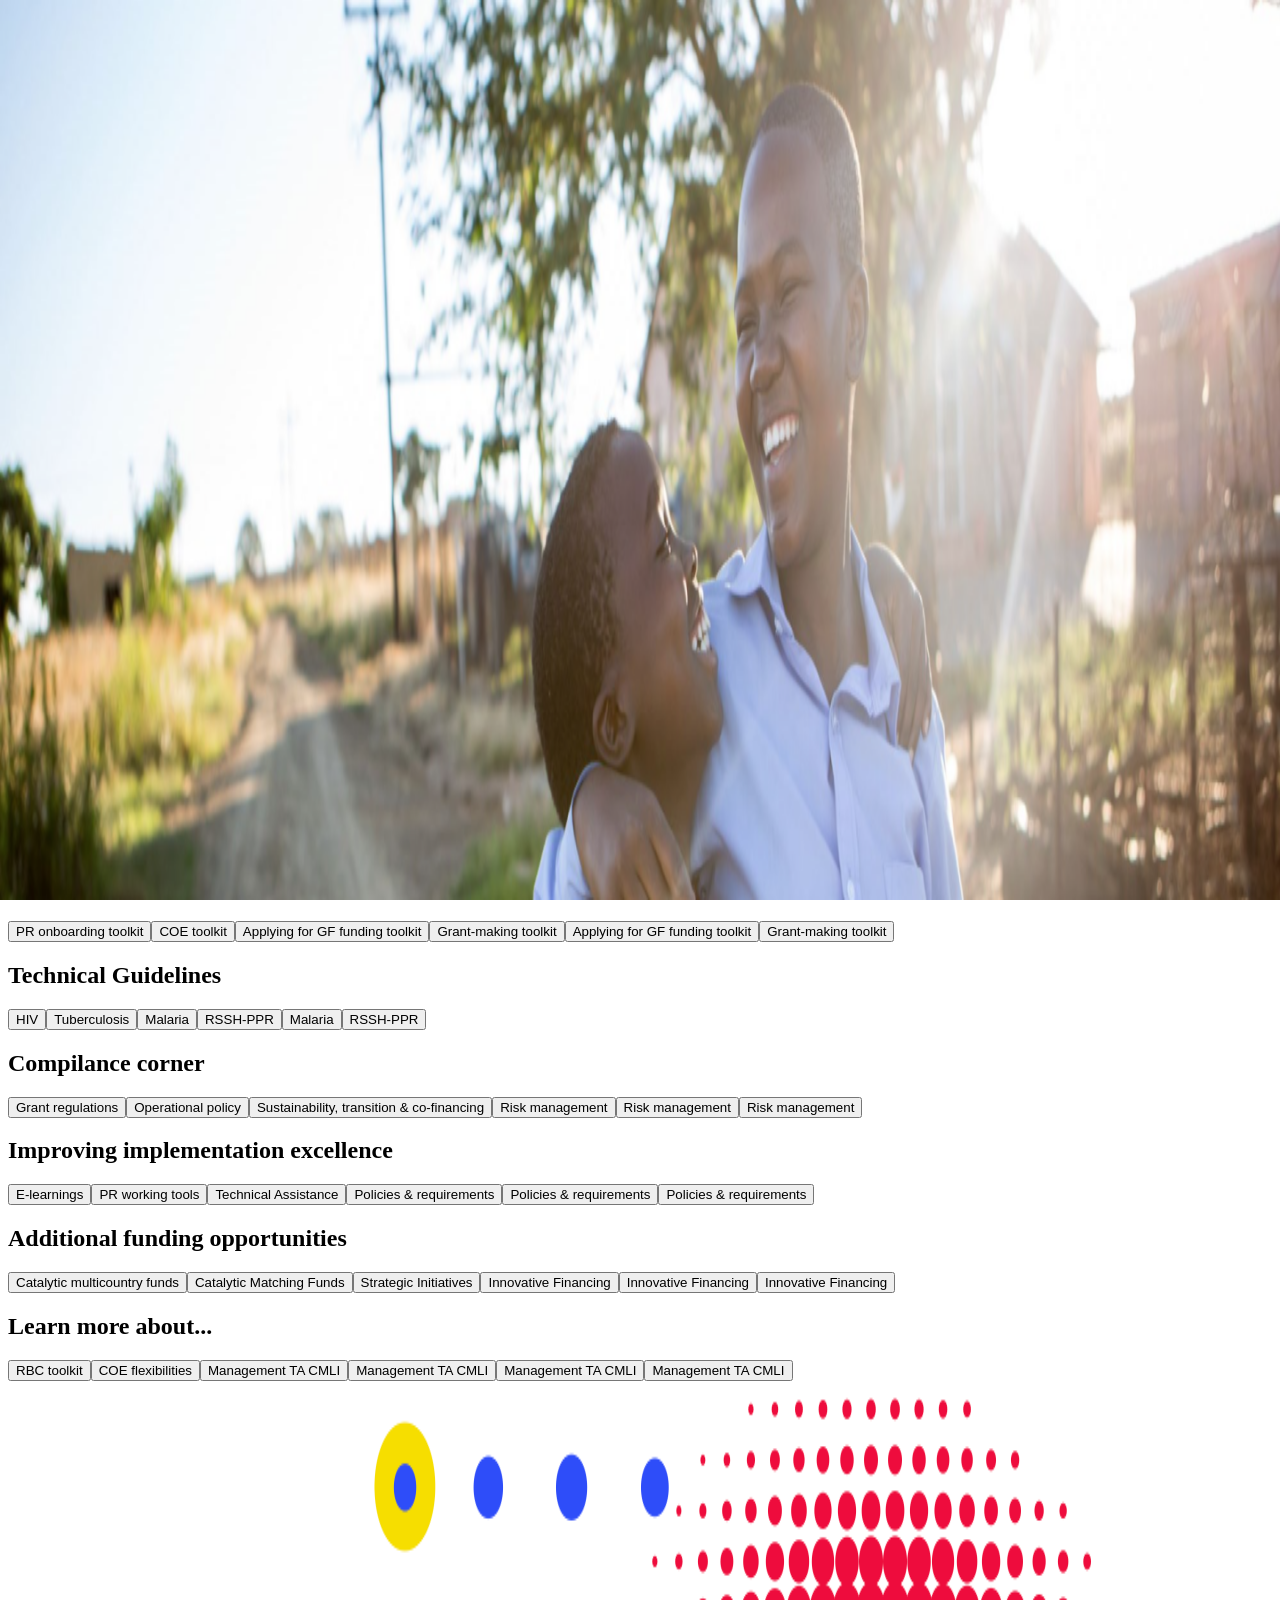
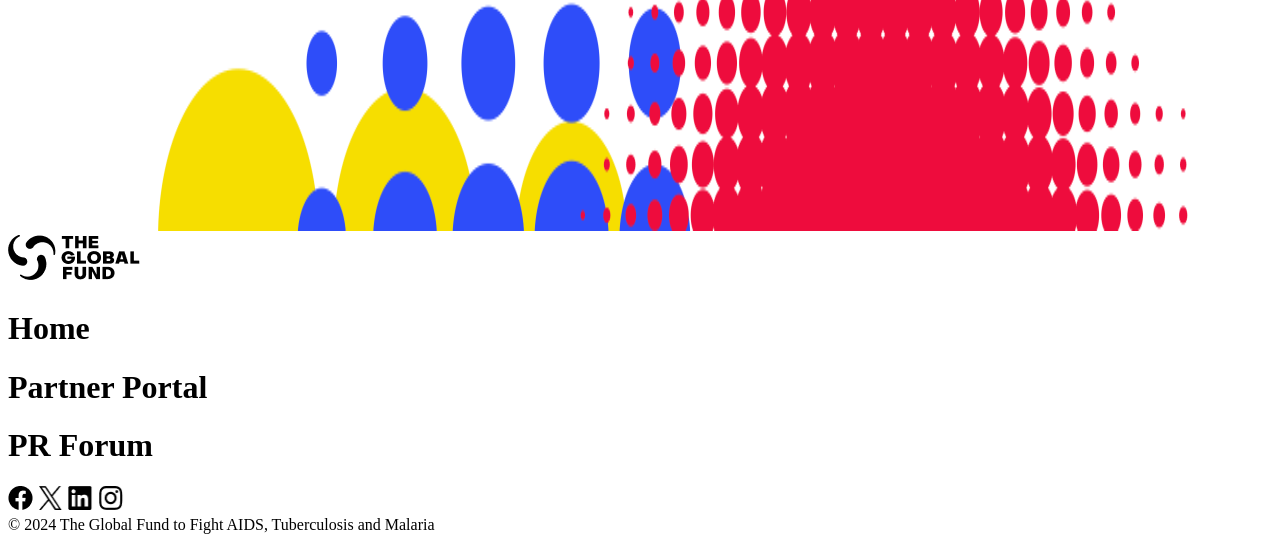
==== globalfund/index.html @ 9a34c31b "update" ====
<!DOCTYPE html>
<html lang="en">

<head>
  <meta charSet="utf-8" />
  <meta name="viewport" content="width=device-width, initial-scale=1" />
  <link rel="icon" sizes="192x192" href="./assets/images/favicon.png" type="image/png">
  <style>
    @font-face {
      font-family: 'Simplon Mono';
      src: url('./assets/fonts/simplonMono/SimplonMono-Medium.woff2') format('woff2');
      font-style: 500;
    }

    @font-face {
      font-family: 'Basier Circle';
      src: url('./assets/fonts/basierCircle/BasierCircle-Regular.woff2') format('woff2');
      font-style: 400;
    }

    :root {
      --font-simplon-mono: 'Simplon Mono', monospace;
      --font-basier-circle: 'Basier Circle', sans-serif;
    }
  </style>

  <script src="https://cdn.tailwindcss.com"></script>
  <script>
    // Reusable Colors
    const colors = {
      brand: "#3040ff",
      "brand200": "#babfff",
    };

    tailwind.config = {
      theme: {
        extend: {
          colors: {
            primary: {
              DEFAULT: "#2E4DF9",
              foreground: "#ffffff",
            },
          },
          fontFamily: {
            primary: ['var(--font-simplon-mono)'],
            secondary: ['var(--font-basier-circle)'],
          },
          backgroundImage: {
            "gradient-radial": "radial-gradient(var(--tw-gradient-stops))",
            "gradient-conic":
              "conic-gradient(from 180deg at 50% 50%, var(--tw-gradient-stops))",
          },
        },
      }
    }
  </script>
</head>

<body>





  <div data-overlay-container="true">
    <header class="h-[133px] border-b border-black px-[130px]">
      <div class="pt-[20px] flex justify-between"><img alt="logo" loading="lazy" width="150" height="45"
          decoding="async" data-nimg="1" style="color:transparent"
          src="./assets/images/logo.png ">
        <div class="h-[26px] text-[16px]">EN | FR | ES</div>
      </div>
      <div class="mt-[17px] mb-[5px] flex justify-between">
        <div class="w-[437px] h-[46px] flex justify-between items-center"><a href="/">
            <h1 class="text-[14.4px]">Home</h1>
          </a>
          <h1 class="text-[14.4px]">Partner Portal</h1>
          <h1 class="text-[14.4px]">PR Forum</h1>
          <h1 class="text-[14.4px]">Social Media</h1>
        </div>
        <div
          class="group flex flex-col group relative justify-end data-[has-label=true]:mt-[calc(theme(fontSize.small)_+_10px)] w-[180px]"
          data-slot="base" data-filled="true" data-filled-within="true">
          <div data-slot="main-wrapper" class="h-full flex flex-col">
            <div data-slot="input-wrapper"
              class="relative w-full inline-flex tap-highlight-transparent flex-row items-center shadow-sm px-3 gap-3 min-h-10 transition-background motion-reduce:transition-none !duration-150 text-primary placeholder:text-primary outline-none group-data-[focus-visible=true]:z-10 group-data-[focus-visible=true]:ring-2 group-data-[focus-visible=true]:ring-focus group-data-[focus-visible=true]:ring-offset-2 group-data-[focus-visible=true]:ring-offset-background h-[46px] bg-[#2E4DF9] rounded-[3px] pl-[10px] pr-[0px] data-[hover=true]:bg-[#2E4DF9] group-data-[focus=true]:bg-[#2E4DF9]"
              style="cursor:text">
              <div data-slot="inner-wrapper" class="inline-flex w-full items-center h-full box-border"><input
                  data-slot="input" data-has-end-content="true"
                  class="w-full font-normal bg-transparent !outline-none focus-visible:outline-none data-[has-start-content=true]:ps-1.5 data-[has-end-content=true]:pe-1.5 h-full text-[14.29px] text-white placeholder:text-white"
                  aria-label="search" type="text" placeholder="search" id="react-aria-:R2hcq:" value="" title=""><img
                  alt="search" loading="lazy" width="33" height="33" decoding="async" data-nimg="1"
                  style="color:transparent" src="./assets/images/search.svg"></div>
            </div>
          </div>
        </div>
      </div>
    </header>
    <main>
      <div class="relative w-full h-[360px] "><img alt="image1" loading="lazy" decoding="async" data-nimg="fill"
          class="-z-10" style="position:absolute;height:100%;width:100%;left:0;top:0;right:0;bottom:0;color:transparent"
          sizes="100vw"
          src="./assets/images/image%201.png">
        <div
          class="w-full h-[360px] top-0 bg-gradient-to-r from-[#000000e6] to-[#00000000] px-[130px] pt-[70px] pb-[50px] text-white">
          <h1 class="text-[28px]  font-extrabold">Welcome to the Implementers Hub</h1>
          <p class="w-[60%] min-w-[780px] mt-[15px] text-[16px]">Welcome to the Global Fund Implementers Hub, a
            dedicated online platform designed to support Principal Recipients and Sub Recipients in managing and
            implementing their grants effectively. This hub provides easy access to a wealth of resources, guidelines,
            and tools tailored to your needs.</p>
          <p class="w-[60%] min-w-[780px] mt-[44px] text-[16px]">Our AI chatbot is here to assist you by answering both
            common and specific questions related to grant management and implementation. Explore the platform to
            streamline your processes and enhance your project's success.</p>
        </div>
      </div>
      <div class="px-[130px] mt-[50px] flex gap-[50px]">
        <div class="w-[20%] min-w-[214px] flex flex-col gap-[20px]"><button
            class="z-0 group relative inline-flex items-center justify-center box-border appearance-none select-none whitespace-nowrap font-normal subpixel-antialiased overflow-hidden tap-highlight-transparent outline-none data-[focus-visible=true]:z-10 data-[focus-visible=true]:outline-2 data-[focus-visible=true]:outline-focus data-[focus-visible=true]:outline-offset-2 px-4 min-w-20 gap-2 [&amp;>svg]:max-w-[theme(spacing.8)] data-[pressed=true]:scale-[0.97] transition-transform-colors-opacity motion-reduce:transition-none data-[hover=true]:opacity-hover w-full h-[46px] bg-[#F7F7F7] rounded-[3px] text-black text-[14.5px]"
            type="button">Latest Updates</button><button
            class="z-0 group relative inline-flex items-center justify-center box-border appearance-none select-none whitespace-nowrap font-normal subpixel-antialiased overflow-hidden tap-highlight-transparent outline-none data-[focus-visible=true]:z-10 data-[focus-visible=true]:outline-2 data-[focus-visible=true]:outline-focus data-[focus-visible=true]:outline-offset-2 px-4 min-w-20 gap-2 [&amp;>svg]:max-w-[theme(spacing.8)] data-[pressed=true]:scale-[0.97] transition-transform-colors-opacity motion-reduce:transition-none data-[hover=true]:opacity-hover w-full h-[46px] bg-[#F7F7F7] rounded-[3px] text-black text-[14.5px]"
            type="button">Upcoming Events</button><button
            class="z-0 group relative inline-flex items-center justify-center box-border appearance-none select-none whitespace-nowrap font-normal subpixel-antialiased overflow-hidden tap-highlight-transparent outline-none data-[focus-visible=true]:z-10 data-[focus-visible=true]:outline-2 data-[focus-visible=true]:outline-focus data-[focus-visible=true]:outline-offset-2 px-4 min-w-20 gap-2 [&amp;>svg]:max-w-[theme(spacing.8)] data-[pressed=true]:scale-[0.97] transition-transform-colors-opacity motion-reduce:transition-none data-[hover=true]:opacity-hover w-full h-[46px] bg-[#F7F7F7] rounded-[3px] text-black text-[14.5px]"
            type="button">Featuring GF Implementers</button><button
            class="z-0 group relative inline-flex items-center justify-center box-border appearance-none select-none whitespace-nowrap font-normal subpixel-antialiased overflow-hidden tap-highlight-transparent outline-none data-[focus-visible=true]:z-10 data-[focus-visible=true]:outline-2 data-[focus-visible=true]:outline-focus data-[focus-visible=true]:outline-offset-2 px-4 min-w-20 gap-2 [&amp;>svg]:max-w-[theme(spacing.8)] data-[pressed=true]:scale-[0.97] transition-transform-colors-opacity motion-reduce:transition-none data-[hover=true]:opacity-hover w-full h-[46px] bg-[#F7F7F7] rounded-[3px] text-black text-[14.5px]"
            type="button">Templates &amp; Tools</button><button
            class="z-0 group relative inline-flex items-center justify-center box-border appearance-none select-none whitespace-nowrap font-normal subpixel-antialiased overflow-hidden tap-highlight-transparent outline-none data-[focus-visible=true]:z-10 data-[focus-visible=true]:outline-2 data-[focus-visible=true]:outline-focus data-[focus-visible=true]:outline-offset-2 px-4 min-w-20 gap-2 [&amp;>svg]:max-w-[theme(spacing.8)] data-[pressed=true]:scale-[0.97] transition-transform-colors-opacity motion-reduce:transition-none data-[hover=true]:opacity-hover w-full h-[46px] bg-[#F7F7F7] rounded-[3px] text-black text-[14.5px]"
            type="button">LFA resources</button><button
            class="z-0 group relative inline-flex items-center justify-center box-border appearance-none select-none whitespace-nowrap font-normal subpixel-antialiased overflow-hidden tap-highlight-transparent outline-none data-[focus-visible=true]:z-10 data-[focus-visible=true]:outline-2 data-[focus-visible=true]:outline-focus data-[focus-visible=true]:outline-offset-2 px-4 min-w-20 gap-2 [&amp;>svg]:max-w-[theme(spacing.8)] data-[pressed=true]:scale-[0.97] transition-transform-colors-opacity motion-reduce:transition-none data-[hover=true]:opacity-hover w-full h-[46px] bg-[#F7F7F7] rounded-[3px] text-black text-[14.5px]"
            type="button">CCM Resources</button></div>
        <div class="w-[80%] h-[500px] bg-[#F7F7F7]">
          <div class="h-[437px] p-[20px] overflow-y-auto custom-scrollbar">
            <div class="w-full flex justify-end gap-[10px] items-center  mb-[20px] ">
              <div
                class="bg-white border-[#2E4DF9] border w-[75%] text-black p-[10px] rounded-[10px] text-[13px] flex flex-col gap-[6px]">
                <p>Here are some pro tips to maximize the effectiveness of using an AI language model (LLM) chatbot for
                  obtaining the best answers:</p>
                <p><span class="text-[#2E4DF9] font-extrabold">Provide Context</span>: Give background information that
                  could influence the answer.</p>
                <p><span class="text-[#2E4DF9] font-extrabold">Be Specific</span>: Clearly define your question or
                  problem. Specific details can help the AI provide more accurate and relevant responses.</p>
                <p><span class="text-[#2E4DF9] font-extrabold">Break Down Complex Questions</span>: If you have a
                  multi-part question, consider breaking it down into simpler, more direct questions. Use follow-up
                  questions if the first response does not completely address your needs.</p>
              </div><img alt="logo_icon" loading="lazy" width="33" height="36" decoding="async" data-nimg="1"
                style="color:transparent"
                src="./assets/images/logo_icon.png">
            </div>
          </div>
          <div
            class="group flex flex-col group relative justify-end data-[has-label=true]:mt-[calc(theme(fontSize.small)_+_10px)] w-full"
            data-slot="base" data-filled="true" data-filled-within="true">
            <div data-slot="main-wrapper" class="h-full flex flex-col">
              <div data-slot="input-wrapper"
                class="relative w-full inline-flex tap-highlight-transparent flex-row items-center shadow-sm px-3 gap-3 data-[hover=true]:bg-default-200 group-data-[focus=true]:bg-default-100 min-h-10 transition-background motion-reduce:transition-none !duration-150 outline-none group-data-[focus-visible=true]:z-10 group-data-[focus-visible=true]:ring-2 group-data-[focus-visible=true]:ring-focus group-data-[focus-visible=true]:ring-offset-2 group-data-[focus-visible=true]:ring-offset-background h-[63px] bg-[#F7F7F7] border-t border-black rounded-none pl-[20px] pr-[10px]"
                style="cursor:text">
                <div data-slot="inner-wrapper" class="inline-flex w-full items-center h-full box-border"><input
                    data-slot="input" data-has-end-content="true"
                    class="w-full font-normal bg-transparent !outline-none focus-visible:outline-none data-[has-start-content=true]:ps-1.5 data-[has-end-content=true]:pe-1.5 group-data-[has-value=true]:text-default-foreground h-full text-[14px] placeholder:text-[#A7A7A7]"
                    aria-label="Type your question ..." type="text" placeholder="Type your question ..."
                    id="react-aria-:R5aficq:" value="" title="">
                  <div class="flex gap-[10px]"><img alt="upload" loading="lazy" width="40" height="40" decoding="async"
                      data-nimg="1" style="color:transparent" src="/upload.svg"><button
                      class="z-0 group relative inline-flex items-center justify-center box-border appearance-none select-none whitespace-nowrap font-normal subpixel-antialiased overflow-hidden tap-highlight-transparent outline-none data-[focus-visible=true]:z-10 data-[focus-visible=true]:outline-2 data-[focus-visible=true]:outline-focus data-[focus-visible=true]:outline-offset-2 text-small gap-2 px-0 !gap-0 data-[pressed=true]:scale-[0.97] transition-transform-colors-opacity motion-reduce:transition-none text-default-foreground min-w-10 data-[hover=true]:opacity-hover w-[50px] h-[50px] bg-transparent rounded-[5px]"
                      type="button"><img alt="send" loading="lazy" width="40" height="40" decoding="async" data-nimg="1"
                        style="color:transparent" src="./assets/images/send.svg"></button></div>
                </div>
              </div>
            </div>
          </div>
        </div>
      </div>
      <div class="px-[130px] mt-[60px] flex flex-col gap-[60px]">
        <div>
          <h2 class="text-[15px] font-extrabold">Essential Toolkits</h2>
          <div class="w-full flex gap-[20px] font-sans mt-[20px]"><button
              class="z-0 group relative inline-flex items-center justify-center box-border appearance-none select-none whitespace-nowrap font-normal subpixel-antialiased overflow-hidden tap-highlight-transparent outline-none data-[focus-visible=true]:z-10 data-[focus-visible=true]:outline-2 data-[focus-visible=true]:outline-focus data-[focus-visible=true]:outline-offset-2 min-w-20 gap-2 [&amp;>svg]:max-w-[theme(spacing.8)] data-[pressed=true]:scale-[0.97] transition-transform-colors-opacity motion-reduce:transition-none data-[hover=true]:opacity-hover w-1/6 h-[71px] border border-black bg-white rounded-[3px] text-[15px] p-[15px] text-wrap"
              type="button">PR onboarding toolkit</button><button
              class="z-0 group relative inline-flex items-center justify-center box-border appearance-none select-none whitespace-nowrap font-normal subpixel-antialiased overflow-hidden tap-highlight-transparent outline-none data-[focus-visible=true]:z-10 data-[focus-visible=true]:outline-2 data-[focus-visible=true]:outline-focus data-[focus-visible=true]:outline-offset-2 min-w-20 gap-2 [&amp;>svg]:max-w-[theme(spacing.8)] data-[pressed=true]:scale-[0.97] transition-transform-colors-opacity motion-reduce:transition-none data-[hover=true]:opacity-hover w-1/6 h-[71px] border border-black bg-white rounded-[3px] text-[15px] p-[15px] text-wrap"
              type="button">COE toolkit</button><button
              class="z-0 group relative inline-flex items-center justify-center box-border appearance-none select-none whitespace-nowrap font-normal subpixel-antialiased overflow-hidden tap-highlight-transparent outline-none data-[focus-visible=true]:z-10 data-[focus-visible=true]:outline-2 data-[focus-visible=true]:outline-focus data-[focus-visible=true]:outline-offset-2 min-w-20 gap-2 [&amp;>svg]:max-w-[theme(spacing.8)] data-[pressed=true]:scale-[0.97] transition-transform-colors-opacity motion-reduce:transition-none data-[hover=true]:opacity-hover w-1/6 h-[71px] border border-black bg-white rounded-[3px] text-[15px] p-[15px] text-wrap"
              type="button">Applying for GF funding toolkit</button><button
              class="z-0 group relative inline-flex items-center justify-center box-border appearance-none select-none whitespace-nowrap font-normal subpixel-antialiased overflow-hidden tap-highlight-transparent outline-none data-[focus-visible=true]:z-10 data-[focus-visible=true]:outline-2 data-[focus-visible=true]:outline-focus data-[focus-visible=true]:outline-offset-2 min-w-20 gap-2 [&amp;>svg]:max-w-[theme(spacing.8)] data-[pressed=true]:scale-[0.97] transition-transform-colors-opacity motion-reduce:transition-none data-[hover=true]:opacity-hover w-1/6 h-[71px] border border-black bg-white rounded-[3px] text-[15px] p-[15px] text-wrap"
              type="button">Grant-making toolkit</button><button
              class="z-0 group relative inline-flex items-center justify-center box-border appearance-none select-none whitespace-nowrap font-normal subpixel-antialiased overflow-hidden tap-highlight-transparent outline-none data-[focus-visible=true]:z-10 data-[focus-visible=true]:outline-2 data-[focus-visible=true]:outline-focus data-[focus-visible=true]:outline-offset-2 min-w-20 gap-2 [&amp;>svg]:max-w-[theme(spacing.8)] data-[pressed=true]:scale-[0.97] transition-transform-colors-opacity motion-reduce:transition-none data-[hover=true]:opacity-hover w-1/6 h-[71px] border border-black bg-white rounded-[3px] text-[15px] p-[15px] text-wrap"
              type="button">Applying for GF funding toolkit</button><button
              class="z-0 group relative inline-flex items-center justify-center box-border appearance-none select-none whitespace-nowrap font-normal subpixel-antialiased overflow-hidden tap-highlight-transparent outline-none data-[focus-visible=true]:z-10 data-[focus-visible=true]:outline-2 data-[focus-visible=true]:outline-focus data-[focus-visible=true]:outline-offset-2 min-w-20 gap-2 [&amp;>svg]:max-w-[theme(spacing.8)] data-[pressed=true]:scale-[0.97] transition-transform-colors-opacity motion-reduce:transition-none data-[hover=true]:opacity-hover w-1/6 h-[71px] border border-black bg-white rounded-[3px] text-[15px] p-[15px] text-wrap"
              type="button">Grant-making toolkit</button></div>
          <div data-orientation="horizontal" data-slot="base" data-hover="false"
            class="flex flex-col gap-1 w-full mt-[10px]" role="group" id="react-aria-:Rcuficq:"
            aria-label="Player progress">
            <div data-slot="track-wrapper" class="relative flex gap-2 items-center">
              <div data-slot="track" data-thumb-hidden="true" data-vertical="false"
                class="flex w-full relative rounded-full bg-default-300/50 border-x-transparent overflow-hidden cursor-pointer my-[calc((theme(spacing.6)-theme(spacing.3))/2)] data-[thumb-hidden=false]:border-x-[calc(theme(spacing.6)/2)] border-s-foreground h-[9px]"
                style="position:relative;touch-action:none">
                <div data-slot="filler" class="h-full absolute bg-[#2E4DF9] rounded-[9999px]" style="left:0%;width:20%">
                </div>
                <div data-slot="thumb"
                  style="position:absolute;left:20%;transform:translate(-50%, -50%);touch-action:none"
                  orientation="horizontal"
                  class="flex justify-center items-center before:absolute before:w-11 before:h-11 before:rounded-full after:shadow-small after:bg-background data-[focused=true]:z-10 outline-none data-[focus-visible=true]:z-10 data-[focus-visible=true]:outline-2 data-[focus-visible=true]:outline-focus data-[focus-visible=true]:outline-offset-2 w-6 h-6 after:w-5 after:h-5 rounded-full after:rounded-full bg-foreground top-1/2 cursor-grab data-[dragging=true]:cursor-grabbing ring-transparent border-0 sr-only after:transition-all motion-reduce:after:transition-none data-[dragging=true]:after:scale-80 shadow-small"
                  index="0">
                  <div
                    style="border:0;clip:rect(0 0 0 0);clip-path:inset(50%);height:1px;margin:-1px;overflow:hidden;padding:0;position:absolute;width:1px;white-space:nowrap">
                    <input tabindex="0" id="react-aria-:Rcuficq:-0" aria-labelledby="react-aria-:Rcuficq:" type="range"
                      min="0" max="100" step="1" aria-orientation="horizontal" aria-valuetext="20" aria-describedby=""
                      aria-details="" value="20"></div>
                </div>
              </div>
            </div>
          </div>
        </div>
        <div>
          <h2 class="text-[15px] font-extrabold">Technical Guidelines</h2>
          <div class="w-full flex gap-[20px] font-sans mt-[20px]"><button
              class="z-0 group relative inline-flex items-center justify-center box-border appearance-none select-none whitespace-nowrap font-normal subpixel-antialiased overflow-hidden tap-highlight-transparent outline-none data-[focus-visible=true]:z-10 data-[focus-visible=true]:outline-2 data-[focus-visible=true]:outline-focus data-[focus-visible=true]:outline-offset-2 min-w-20 gap-2 [&amp;>svg]:max-w-[theme(spacing.8)] data-[pressed=true]:scale-[0.97] transition-transform-colors-opacity motion-reduce:transition-none data-[hover=true]:opacity-hover w-1/6 h-[71px] border border-black bg-white rounded-[3px] text-[15px] p-[15px] text-wrap"
              type="button">HIV</button><button
              class="z-0 group relative inline-flex items-center justify-center box-border appearance-none select-none whitespace-nowrap font-normal subpixel-antialiased overflow-hidden tap-highlight-transparent outline-none data-[focus-visible=true]:z-10 data-[focus-visible=true]:outline-2 data-[focus-visible=true]:outline-focus data-[focus-visible=true]:outline-offset-2 min-w-20 gap-2 [&amp;>svg]:max-w-[theme(spacing.8)] data-[pressed=true]:scale-[0.97] transition-transform-colors-opacity motion-reduce:transition-none data-[hover=true]:opacity-hover w-1/6 h-[71px] border border-black bg-white rounded-[3px] text-[15px] p-[15px] text-wrap"
              type="button">Tuberculosis</button><button
              class="z-0 group relative inline-flex items-center justify-center box-border appearance-none select-none whitespace-nowrap font-normal subpixel-antialiased overflow-hidden tap-highlight-transparent outline-none data-[focus-visible=true]:z-10 data-[focus-visible=true]:outline-2 data-[focus-visible=true]:outline-focus data-[focus-visible=true]:outline-offset-2 min-w-20 gap-2 [&amp;>svg]:max-w-[theme(spacing.8)] data-[pressed=true]:scale-[0.97] transition-transform-colors-opacity motion-reduce:transition-none data-[hover=true]:opacity-hover w-1/6 h-[71px] border border-black bg-white rounded-[3px] text-[15px] p-[15px] text-wrap"
              type="button">Malaria</button><button
              class="z-0 group relative inline-flex items-center justify-center box-border appearance-none select-none whitespace-nowrap font-normal subpixel-antialiased overflow-hidden tap-highlight-transparent outline-none data-[focus-visible=true]:z-10 data-[focus-visible=true]:outline-2 data-[focus-visible=true]:outline-focus data-[focus-visible=true]:outline-offset-2 min-w-20 gap-2 [&amp;>svg]:max-w-[theme(spacing.8)] data-[pressed=true]:scale-[0.97] transition-transform-colors-opacity motion-reduce:transition-none data-[hover=true]:opacity-hover w-1/6 h-[71px] border border-black bg-white rounded-[3px] text-[15px] p-[15px] text-wrap"
              type="button">RSSH-PPR</button><button
              class="z-0 group relative inline-flex items-center justify-center box-border appearance-none select-none whitespace-nowrap font-normal subpixel-antialiased overflow-hidden tap-highlight-transparent outline-none data-[focus-visible=true]:z-10 data-[focus-visible=true]:outline-2 data-[focus-visible=true]:outline-focus data-[focus-visible=true]:outline-offset-2 min-w-20 gap-2 [&amp;>svg]:max-w-[theme(spacing.8)] data-[pressed=true]:scale-[0.97] transition-transform-colors-opacity motion-reduce:transition-none data-[hover=true]:opacity-hover w-1/6 h-[71px] border border-black bg-white rounded-[3px] text-[15px] p-[15px] text-wrap"
              type="button">Malaria</button><button
              class="z-0 group relative inline-flex items-center justify-center box-border appearance-none select-none whitespace-nowrap font-normal subpixel-antialiased overflow-hidden tap-highlight-transparent outline-none data-[focus-visible=true]:z-10 data-[focus-visible=true]:outline-2 data-[focus-visible=true]:outline-focus data-[focus-visible=true]:outline-offset-2 min-w-20 gap-2 [&amp;>svg]:max-w-[theme(spacing.8)] data-[pressed=true]:scale-[0.97] transition-transform-colors-opacity motion-reduce:transition-none data-[hover=true]:opacity-hover w-1/6 h-[71px] border border-black bg-white rounded-[3px] text-[15px] p-[15px] text-wrap"
              type="button">RSSH-PPR</button></div>
          <div data-orientation="horizontal" data-slot="base" data-hover="false"
            class="flex flex-col gap-1 w-full mt-[10px]" role="group" id="react-aria-:Rdeficq:"
            aria-label="Player progress">
            <div data-slot="track-wrapper" class="relative flex gap-2 items-center">
              <div data-slot="track" data-thumb-hidden="true" data-vertical="false"
                class="flex w-full relative rounded-full bg-default-300/50 border-x-transparent overflow-hidden cursor-pointer my-[calc((theme(spacing.6)-theme(spacing.3))/2)] data-[thumb-hidden=false]:border-x-[calc(theme(spacing.6)/2)] border-s-foreground h-[9px]"
                style="position:relative;touch-action:none">
                <div data-slot="filler" class="h-full absolute bg-[#2E4DF9] rounded-[9999px]" style="left:0%;width:20%">
                </div>
                <div data-slot="thumb"
                  style="position:absolute;left:20%;transform:translate(-50%, -50%);touch-action:none"
                  orientation="horizontal"
                  class="flex justify-center items-center before:absolute before:w-11 before:h-11 before:rounded-full after:shadow-small after:bg-background data-[focused=true]:z-10 outline-none data-[focus-visible=true]:z-10 data-[focus-visible=true]:outline-2 data-[focus-visible=true]:outline-focus data-[focus-visible=true]:outline-offset-2 w-6 h-6 after:w-5 after:h-5 rounded-full after:rounded-full bg-foreground top-1/2 cursor-grab data-[dragging=true]:cursor-grabbing ring-transparent border-0 sr-only after:transition-all motion-reduce:after:transition-none data-[dragging=true]:after:scale-80 shadow-small"
                  index="0">
                  <div
                    style="border:0;clip:rect(0 0 0 0);clip-path:inset(50%);height:1px;margin:-1px;overflow:hidden;padding:0;position:absolute;width:1px;white-space:nowrap">
                    <input tabindex="0" id="react-aria-:Rdeficq:-0" aria-labelledby="react-aria-:Rdeficq:" type="range"
                      min="0" max="100" step="1" aria-orientation="horizontal" aria-valuetext="20" aria-describedby=""
                      aria-details="" value="20"></div>
                </div>
              </div>
            </div>
          </div>
        </div>
        <div>
          <h2 class="text-[15px] font-extrabold">Compilance corner</h2>
          <div class="w-full flex gap-[20px] font-sans mt-[20px]"><button
              class="z-0 group relative inline-flex items-center justify-center box-border appearance-none select-none whitespace-nowrap font-normal subpixel-antialiased overflow-hidden tap-highlight-transparent outline-none data-[focus-visible=true]:z-10 data-[focus-visible=true]:outline-2 data-[focus-visible=true]:outline-focus data-[focus-visible=true]:outline-offset-2 min-w-20 gap-2 [&amp;>svg]:max-w-[theme(spacing.8)] data-[pressed=true]:scale-[0.97] transition-transform-colors-opacity motion-reduce:transition-none data-[hover=true]:opacity-hover w-1/6 h-[71px] border border-black bg-white rounded-[3px] text-[15px] p-[15px] text-wrap"
              type="button">Grant regulations</button><button
              class="z-0 group relative inline-flex items-center justify-center box-border appearance-none select-none whitespace-nowrap font-normal subpixel-antialiased overflow-hidden tap-highlight-transparent outline-none data-[focus-visible=true]:z-10 data-[focus-visible=true]:outline-2 data-[focus-visible=true]:outline-focus data-[focus-visible=true]:outline-offset-2 min-w-20 gap-2 [&amp;>svg]:max-w-[theme(spacing.8)] data-[pressed=true]:scale-[0.97] transition-transform-colors-opacity motion-reduce:transition-none data-[hover=true]:opacity-hover w-1/6 h-[71px] border border-black bg-white rounded-[3px] text-[15px] p-[15px] text-wrap"
              type="button">Operational policy</button><button
              class="z-0 group relative inline-flex items-center justify-center box-border appearance-none select-none whitespace-nowrap font-normal subpixel-antialiased overflow-hidden tap-highlight-transparent outline-none data-[focus-visible=true]:z-10 data-[focus-visible=true]:outline-2 data-[focus-visible=true]:outline-focus data-[focus-visible=true]:outline-offset-2 min-w-20 gap-2 [&amp;>svg]:max-w-[theme(spacing.8)] data-[pressed=true]:scale-[0.97] transition-transform-colors-opacity motion-reduce:transition-none data-[hover=true]:opacity-hover w-1/6 h-[71px] border border-black bg-white rounded-[3px] text-[15px] p-[15px] text-wrap"
              type="button">Sustainability, transition &amp; co-financing</button><button
              class="z-0 group relative inline-flex items-center justify-center box-border appearance-none select-none whitespace-nowrap font-normal subpixel-antialiased overflow-hidden tap-highlight-transparent outline-none data-[focus-visible=true]:z-10 data-[focus-visible=true]:outline-2 data-[focus-visible=true]:outline-focus data-[focus-visible=true]:outline-offset-2 min-w-20 gap-2 [&amp;>svg]:max-w-[theme(spacing.8)] data-[pressed=true]:scale-[0.97] transition-transform-colors-opacity motion-reduce:transition-none data-[hover=true]:opacity-hover w-1/6 h-[71px] border border-black bg-white rounded-[3px] text-[15px] p-[15px] text-wrap"
              type="button">Risk management</button><button
              class="z-0 group relative inline-flex items-center justify-center box-border appearance-none select-none whitespace-nowrap font-normal subpixel-antialiased overflow-hidden tap-highlight-transparent outline-none data-[focus-visible=true]:z-10 data-[focus-visible=true]:outline-2 data-[focus-visible=true]:outline-focus data-[focus-visible=true]:outline-offset-2 min-w-20 gap-2 [&amp;>svg]:max-w-[theme(spacing.8)] data-[pressed=true]:scale-[0.97] transition-transform-colors-opacity motion-reduce:transition-none data-[hover=true]:opacity-hover w-1/6 h-[71px] border border-black bg-white rounded-[3px] text-[15px] p-[15px] text-wrap"
              type="button">Risk management</button><button
              class="z-0 group relative inline-flex items-center justify-center box-border appearance-none select-none whitespace-nowrap font-normal subpixel-antialiased overflow-hidden tap-highlight-transparent outline-none data-[focus-visible=true]:z-10 data-[focus-visible=true]:outline-2 data-[focus-visible=true]:outline-focus data-[focus-visible=true]:outline-offset-2 min-w-20 gap-2 [&amp;>svg]:max-w-[theme(spacing.8)] data-[pressed=true]:scale-[0.97] transition-transform-colors-opacity motion-reduce:transition-none data-[hover=true]:opacity-hover w-1/6 h-[71px] border border-black bg-white rounded-[3px] text-[15px] p-[15px] text-wrap"
              type="button">Risk management</button></div>
          <div data-orientation="horizontal" data-slot="base" data-hover="false"
            class="flex flex-col gap-1 w-full mt-[10px]" role="group" id="react-aria-:Rduficq:"
            aria-label="Player progress">
            <div data-slot="track-wrapper" class="relative flex gap-2 items-center">
              <div data-slot="track" data-thumb-hidden="true" data-vertical="false"
                class="flex w-full relative rounded-full bg-default-300/50 border-x-transparent overflow-hidden cursor-pointer my-[calc((theme(spacing.6)-theme(spacing.3))/2)] data-[thumb-hidden=false]:border-x-[calc(theme(spacing.6)/2)] border-s-foreground h-[9px]"
                style="position:relative;touch-action:none">
                <div data-slot="filler" class="h-full absolute bg-[#2E4DF9] rounded-[9999px]" style="left:0%;width:20%">
                </div>
                <div data-slot="thumb"
                  style="position:absolute;left:20%;transform:translate(-50%, -50%);touch-action:none"
                  orientation="horizontal"
                  class="flex justify-center items-center before:absolute before:w-11 before:h-11 before:rounded-full after:shadow-small after:bg-background data-[focused=true]:z-10 outline-none data-[focus-visible=true]:z-10 data-[focus-visible=true]:outline-2 data-[focus-visible=true]:outline-focus data-[focus-visible=true]:outline-offset-2 w-6 h-6 after:w-5 after:h-5 rounded-full after:rounded-full bg-foreground top-1/2 cursor-grab data-[dragging=true]:cursor-grabbing ring-transparent border-0 sr-only after:transition-all motion-reduce:after:transition-none data-[dragging=true]:after:scale-80 shadow-small"
                  index="0">
                  <div
                    style="border:0;clip:rect(0 0 0 0);clip-path:inset(50%);height:1px;margin:-1px;overflow:hidden;padding:0;position:absolute;width:1px;white-space:nowrap">
                    <input tabindex="0" id="react-aria-:Rduficq:-0" aria-labelledby="react-aria-:Rduficq:" type="range"
                      min="0" max="100" step="1" aria-orientation="horizontal" aria-valuetext="20" aria-describedby=""
                      aria-details="" value="20"></div>
                </div>
              </div>
            </div>
          </div>
        </div>
        <div>
          <h2 class="text-[15px] font-extrabold">Improving implementation excellence</h2>
          <div class="w-full flex gap-[20px] font-sans mt-[20px]"><button
              class="z-0 group relative inline-flex items-center justify-center box-border appearance-none select-none whitespace-nowrap font-normal subpixel-antialiased overflow-hidden tap-highlight-transparent outline-none data-[focus-visible=true]:z-10 data-[focus-visible=true]:outline-2 data-[focus-visible=true]:outline-focus data-[focus-visible=true]:outline-offset-2 min-w-20 gap-2 [&amp;>svg]:max-w-[theme(spacing.8)] data-[pressed=true]:scale-[0.97] transition-transform-colors-opacity motion-reduce:transition-none data-[hover=true]:opacity-hover w-1/6 h-[71px] border border-black bg-white rounded-[3px] text-[15px] p-[15px] text-wrap"
              type="button">E-learnings</button><button
              class="z-0 group relative inline-flex items-center justify-center box-border appearance-none select-none whitespace-nowrap font-normal subpixel-antialiased overflow-hidden tap-highlight-transparent outline-none data-[focus-visible=true]:z-10 data-[focus-visible=true]:outline-2 data-[focus-visible=true]:outline-focus data-[focus-visible=true]:outline-offset-2 min-w-20 gap-2 [&amp;>svg]:max-w-[theme(spacing.8)] data-[pressed=true]:scale-[0.97] transition-transform-colors-opacity motion-reduce:transition-none data-[hover=true]:opacity-hover w-1/6 h-[71px] border border-black bg-white rounded-[3px] text-[15px] p-[15px] text-wrap"
              type="button">PR working tools</button><button
              class="z-0 group relative inline-flex items-center justify-center box-border appearance-none select-none whitespace-nowrap font-normal subpixel-antialiased overflow-hidden tap-highlight-transparent outline-none data-[focus-visible=true]:z-10 data-[focus-visible=true]:outline-2 data-[focus-visible=true]:outline-focus data-[focus-visible=true]:outline-offset-2 min-w-20 gap-2 [&amp;>svg]:max-w-[theme(spacing.8)] data-[pressed=true]:scale-[0.97] transition-transform-colors-opacity motion-reduce:transition-none data-[hover=true]:opacity-hover w-1/6 h-[71px] border border-black bg-white rounded-[3px] text-[15px] p-[15px] text-wrap"
              type="button">Technical Assistance</button><button
              class="z-0 group relative inline-flex items-center justify-center box-border appearance-none select-none whitespace-nowrap font-normal subpixel-antialiased overflow-hidden tap-highlight-transparent outline-none data-[focus-visible=true]:z-10 data-[focus-visible=true]:outline-2 data-[focus-visible=true]:outline-focus data-[focus-visible=true]:outline-offset-2 min-w-20 gap-2 [&amp;>svg]:max-w-[theme(spacing.8)] data-[pressed=true]:scale-[0.97] transition-transform-colors-opacity motion-reduce:transition-none data-[hover=true]:opacity-hover w-1/6 h-[71px] border border-black bg-white rounded-[3px] text-[15px] p-[15px] text-wrap"
              type="button">Policies &amp; requirements</button><button
              class="z-0 group relative inline-flex items-center justify-center box-border appearance-none select-none whitespace-nowrap font-normal subpixel-antialiased overflow-hidden tap-highlight-transparent outline-none data-[focus-visible=true]:z-10 data-[focus-visible=true]:outline-2 data-[focus-visible=true]:outline-focus data-[focus-visible=true]:outline-offset-2 min-w-20 gap-2 [&amp;>svg]:max-w-[theme(spacing.8)] data-[pressed=true]:scale-[0.97] transition-transform-colors-opacity motion-reduce:transition-none data-[hover=true]:opacity-hover w-1/6 h-[71px] border border-black bg-white rounded-[3px] text-[15px] p-[15px] text-wrap"
              type="button">Policies &amp; requirements</button><button
              class="z-0 group relative inline-flex items-center justify-center box-border appearance-none select-none whitespace-nowrap font-normal subpixel-antialiased overflow-hidden tap-highlight-transparent outline-none data-[focus-visible=true]:z-10 data-[focus-visible=true]:outline-2 data-[focus-visible=true]:outline-focus data-[focus-visible=true]:outline-offset-2 min-w-20 gap-2 [&amp;>svg]:max-w-[theme(spacing.8)] data-[pressed=true]:scale-[0.97] transition-transform-colors-opacity motion-reduce:transition-none data-[hover=true]:opacity-hover w-1/6 h-[71px] border border-black bg-white rounded-[3px] text-[15px] p-[15px] text-wrap"
              type="button">Policies &amp; requirements</button></div>
          <div data-orientation="horizontal" data-slot="base" data-hover="false"
            class="flex flex-col gap-1 w-full mt-[10px]" role="group" id="react-aria-:Reeficq:"
            aria-label="Player progress">
            <div data-slot="track-wrapper" class="relative flex gap-2 items-center">
              <div data-slot="track" data-thumb-hidden="true" data-vertical="false"
                class="flex w-full relative rounded-full bg-default-300/50 border-x-transparent overflow-hidden cursor-pointer my-[calc((theme(spacing.6)-theme(spacing.3))/2)] data-[thumb-hidden=false]:border-x-[calc(theme(spacing.6)/2)] border-s-foreground h-[9px]"
                style="position:relative;touch-action:none">
                <div data-slot="filler" class="h-full absolute bg-[#2E4DF9] rounded-[9999px]" style="left:0%;width:20%">
                </div>
                <div data-slot="thumb"
                  style="position:absolute;left:20%;transform:translate(-50%, -50%);touch-action:none"
                  orientation="horizontal"
                  class="flex justify-center items-center before:absolute before:w-11 before:h-11 before:rounded-full after:shadow-small after:bg-background data-[focused=true]:z-10 outline-none data-[focus-visible=true]:z-10 data-[focus-visible=true]:outline-2 data-[focus-visible=true]:outline-focus data-[focus-visible=true]:outline-offset-2 w-6 h-6 after:w-5 after:h-5 rounded-full after:rounded-full bg-foreground top-1/2 cursor-grab data-[dragging=true]:cursor-grabbing ring-transparent border-0 sr-only after:transition-all motion-reduce:after:transition-none data-[dragging=true]:after:scale-80 shadow-small"
                  index="0">
                  <div
                    style="border:0;clip:rect(0 0 0 0);clip-path:inset(50%);height:1px;margin:-1px;overflow:hidden;padding:0;position:absolute;width:1px;white-space:nowrap">
                    <input tabindex="0" id="react-aria-:Reeficq:-0" aria-labelledby="react-aria-:Reeficq:" type="range"
                      min="0" max="100" step="1" aria-orientation="horizontal" aria-valuetext="20" aria-describedby=""
                      aria-details="" value="20"></div>
                </div>
              </div>
            </div>
          </div>
        </div>
        <div>
          <h2 class="text-[15px] font-extrabold">Additional funding opportunities</h2>
          <div class="w-full flex gap-[20px] font-sans mt-[20px]"><button
              class="z-0 group relative inline-flex items-center justify-center box-border appearance-none select-none whitespace-nowrap font-normal subpixel-antialiased overflow-hidden tap-highlight-transparent outline-none data-[focus-visible=true]:z-10 data-[focus-visible=true]:outline-2 data-[focus-visible=true]:outline-focus data-[focus-visible=true]:outline-offset-2 min-w-20 gap-2 [&amp;>svg]:max-w-[theme(spacing.8)] data-[pressed=true]:scale-[0.97] transition-transform-colors-opacity motion-reduce:transition-none data-[hover=true]:opacity-hover w-1/6 h-[71px] border border-black bg-white rounded-[3px] text-[15px] p-[15px] text-wrap"
              type="button">Catalytic multicountry funds</button><button
              class="z-0 group relative inline-flex items-center justify-center box-border appearance-none select-none whitespace-nowrap font-normal subpixel-antialiased overflow-hidden tap-highlight-transparent outline-none data-[focus-visible=true]:z-10 data-[focus-visible=true]:outline-2 data-[focus-visible=true]:outline-focus data-[focus-visible=true]:outline-offset-2 min-w-20 gap-2 [&amp;>svg]:max-w-[theme(spacing.8)] data-[pressed=true]:scale-[0.97] transition-transform-colors-opacity motion-reduce:transition-none data-[hover=true]:opacity-hover w-1/6 h-[71px] border border-black bg-white rounded-[3px] text-[15px] p-[15px] text-wrap"
              type="button">Catalytic Matching Funds</button><button
              class="z-0 group relative inline-flex items-center justify-center box-border appearance-none select-none whitespace-nowrap font-normal subpixel-antialiased overflow-hidden tap-highlight-transparent outline-none data-[focus-visible=true]:z-10 data-[focus-visible=true]:outline-2 data-[focus-visible=true]:outline-focus data-[focus-visible=true]:outline-offset-2 min-w-20 gap-2 [&amp;>svg]:max-w-[theme(spacing.8)] data-[pressed=true]:scale-[0.97] transition-transform-colors-opacity motion-reduce:transition-none data-[hover=true]:opacity-hover w-1/6 h-[71px] border border-black bg-white rounded-[3px] text-[15px] p-[15px] text-wrap"
              type="button">Strategic Initiatives</button><button
              class="z-0 group relative inline-flex items-center justify-center box-border appearance-none select-none whitespace-nowrap font-normal subpixel-antialiased overflow-hidden tap-highlight-transparent outline-none data-[focus-visible=true]:z-10 data-[focus-visible=true]:outline-2 data-[focus-visible=true]:outline-focus data-[focus-visible=true]:outline-offset-2 min-w-20 gap-2 [&amp;>svg]:max-w-[theme(spacing.8)] data-[pressed=true]:scale-[0.97] transition-transform-colors-opacity motion-reduce:transition-none data-[hover=true]:opacity-hover w-1/6 h-[71px] border border-black bg-white rounded-[3px] text-[15px] p-[15px] text-wrap"
              type="button">Innovative Financing</button><button
              class="z-0 group relative inline-flex items-center justify-center box-border appearance-none select-none whitespace-nowrap font-normal subpixel-antialiased overflow-hidden tap-highlight-transparent outline-none data-[focus-visible=true]:z-10 data-[focus-visible=true]:outline-2 data-[focus-visible=true]:outline-focus data-[focus-visible=true]:outline-offset-2 min-w-20 gap-2 [&amp;>svg]:max-w-[theme(spacing.8)] data-[pressed=true]:scale-[0.97] transition-transform-colors-opacity motion-reduce:transition-none data-[hover=true]:opacity-hover w-1/6 h-[71px] border border-black bg-white rounded-[3px] text-[15px] p-[15px] text-wrap"
              type="button">Innovative Financing</button><button
              class="z-0 group relative inline-flex items-center justify-center box-border appearance-none select-none whitespace-nowrap font-normal subpixel-antialiased overflow-hidden tap-highlight-transparent outline-none data-[focus-visible=true]:z-10 data-[focus-visible=true]:outline-2 data-[focus-visible=true]:outline-focus data-[focus-visible=true]:outline-offset-2 min-w-20 gap-2 [&amp;>svg]:max-w-[theme(spacing.8)] data-[pressed=true]:scale-[0.97] transition-transform-colors-opacity motion-reduce:transition-none data-[hover=true]:opacity-hover w-1/6 h-[71px] border border-black bg-white rounded-[3px] text-[15px] p-[15px] text-wrap"
              type="button">Innovative Financing</button></div>
          <div data-orientation="horizontal" data-slot="base" data-hover="false"
            class="flex flex-col gap-1 w-full mt-[10px]" role="group" id="react-aria-:Reuficq:"
            aria-label="Player progress">
            <div data-slot="track-wrapper" class="relative flex gap-2 items-center">
              <div data-slot="track" data-thumb-hidden="true" data-vertical="false"
                class="flex w-full relative rounded-full bg-default-300/50 border-x-transparent overflow-hidden cursor-pointer my-[calc((theme(spacing.6)-theme(spacing.3))/2)] data-[thumb-hidden=false]:border-x-[calc(theme(spacing.6)/2)] border-s-foreground h-[9px]"
                style="position:relative;touch-action:none">
                <div data-slot="filler" class="h-full absolute bg-[#2E4DF9] rounded-[9999px]" style="left:0%;width:20%">
                </div>
                <div data-slot="thumb"
                  style="position:absolute;left:20%;transform:translate(-50%, -50%);touch-action:none"
                  orientation="horizontal"
                  class="flex justify-center items-center before:absolute before:w-11 before:h-11 before:rounded-full after:shadow-small after:bg-background data-[focused=true]:z-10 outline-none data-[focus-visible=true]:z-10 data-[focus-visible=true]:outline-2 data-[focus-visible=true]:outline-focus data-[focus-visible=true]:outline-offset-2 w-6 h-6 after:w-5 after:h-5 rounded-full after:rounded-full bg-foreground top-1/2 cursor-grab data-[dragging=true]:cursor-grabbing ring-transparent border-0 sr-only after:transition-all motion-reduce:after:transition-none data-[dragging=true]:after:scale-80 shadow-small"
                  index="0">
                  <div
                    style="border:0;clip:rect(0 0 0 0);clip-path:inset(50%);height:1px;margin:-1px;overflow:hidden;padding:0;position:absolute;width:1px;white-space:nowrap">
                    <input tabindex="0" id="react-aria-:Reuficq:-0" aria-labelledby="react-aria-:Reuficq:" type="range"
                      min="0" max="100" step="1" aria-orientation="horizontal" aria-valuetext="20" aria-describedby=""
                      aria-details="" value="20"></div>
                </div>
              </div>
            </div>
          </div>
        </div>
        <div>
          <h2 class="text-[15px] font-extrabold">Learn more about...</h2>
          <div class="w-full flex gap-[20px] font-sans mt-[20px]"><button
              class="z-0 group relative inline-flex items-center justify-center box-border appearance-none select-none whitespace-nowrap font-normal subpixel-antialiased overflow-hidden tap-highlight-transparent outline-none data-[focus-visible=true]:z-10 data-[focus-visible=true]:outline-2 data-[focus-visible=true]:outline-focus data-[focus-visible=true]:outline-offset-2 min-w-20 gap-2 [&amp;>svg]:max-w-[theme(spacing.8)] data-[pressed=true]:scale-[0.97] transition-transform-colors-opacity motion-reduce:transition-none data-[hover=true]:opacity-hover w-1/6 h-[71px] border border-black bg-white rounded-[3px] text-[15px] p-[15px] text-wrap"
              type="button">RBC toolkit</button><button
              class="z-0 group relative inline-flex items-center justify-center box-border appearance-none select-none whitespace-nowrap font-normal subpixel-antialiased overflow-hidden tap-highlight-transparent outline-none data-[focus-visible=true]:z-10 data-[focus-visible=true]:outline-2 data-[focus-visible=true]:outline-focus data-[focus-visible=true]:outline-offset-2 min-w-20 gap-2 [&amp;>svg]:max-w-[theme(spacing.8)] data-[pressed=true]:scale-[0.97] transition-transform-colors-opacity motion-reduce:transition-none data-[hover=true]:opacity-hover w-1/6 h-[71px] border border-black bg-white rounded-[3px] text-[15px] p-[15px] text-wrap"
              type="button">COE flexibilities</button><button
              class="z-0 group relative inline-flex items-center justify-center box-border appearance-none select-none whitespace-nowrap font-normal subpixel-antialiased overflow-hidden tap-highlight-transparent outline-none data-[focus-visible=true]:z-10 data-[focus-visible=true]:outline-2 data-[focus-visible=true]:outline-focus data-[focus-visible=true]:outline-offset-2 min-w-20 gap-2 [&amp;>svg]:max-w-[theme(spacing.8)] data-[pressed=true]:scale-[0.97] transition-transform-colors-opacity motion-reduce:transition-none data-[hover=true]:opacity-hover w-1/6 h-[71px] border border-black bg-white rounded-[3px] text-[15px] p-[15px] text-wrap"
              type="button">Management TA CMLI</button><button
              class="z-0 group relative inline-flex items-center justify-center box-border appearance-none select-none whitespace-nowrap font-normal subpixel-antialiased overflow-hidden tap-highlight-transparent outline-none data-[focus-visible=true]:z-10 data-[focus-visible=true]:outline-2 data-[focus-visible=true]:outline-focus data-[focus-visible=true]:outline-offset-2 min-w-20 gap-2 [&amp;>svg]:max-w-[theme(spacing.8)] data-[pressed=true]:scale-[0.97] transition-transform-colors-opacity motion-reduce:transition-none data-[hover=true]:opacity-hover w-1/6 h-[71px] border border-black bg-white rounded-[3px] text-[15px] p-[15px] text-wrap"
              type="button">Management TA CMLI</button><button
              class="z-0 group relative inline-flex items-center justify-center box-border appearance-none select-none whitespace-nowrap font-normal subpixel-antialiased overflow-hidden tap-highlight-transparent outline-none data-[focus-visible=true]:z-10 data-[focus-visible=true]:outline-2 data-[focus-visible=true]:outline-focus data-[focus-visible=true]:outline-offset-2 min-w-20 gap-2 [&amp;>svg]:max-w-[theme(spacing.8)] data-[pressed=true]:scale-[0.97] transition-transform-colors-opacity motion-reduce:transition-none data-[hover=true]:opacity-hover w-1/6 h-[71px] border border-black bg-white rounded-[3px] text-[15px] p-[15px] text-wrap"
              type="button">Management TA CMLI</button><button
              class="z-0 group relative inline-flex items-center justify-center box-border appearance-none select-none whitespace-nowrap font-normal subpixel-antialiased overflow-hidden tap-highlight-transparent outline-none data-[focus-visible=true]:z-10 data-[focus-visible=true]:outline-2 data-[focus-visible=true]:outline-focus data-[focus-visible=true]:outline-offset-2 min-w-20 gap-2 [&amp;>svg]:max-w-[theme(spacing.8)] data-[pressed=true]:scale-[0.97] transition-transform-colors-opacity motion-reduce:transition-none data-[hover=true]:opacity-hover w-1/6 h-[71px] border border-black bg-white rounded-[3px] text-[15px] p-[15px] text-wrap"
              type="button">Management TA CMLI</button></div>
          <div data-orientation="horizontal" data-slot="base" data-hover="false"
            class="flex flex-col gap-1 w-full mt-[10px]" role="group" id="react-aria-:Rfeficq:"
            aria-label="Player progress">
            <div data-slot="track-wrapper" class="relative flex gap-2 items-center">
              <div data-slot="track" data-thumb-hidden="true" data-vertical="false"
                class="flex w-full relative rounded-full bg-default-300/50 border-x-transparent overflow-hidden cursor-pointer my-[calc((theme(spacing.6)-theme(spacing.3))/2)] data-[thumb-hidden=false]:border-x-[calc(theme(spacing.6)/2)] border-s-foreground h-[9px]"
                style="position:relative;touch-action:none">
                <div data-slot="filler" class="h-full absolute bg-[#2E4DF9] rounded-[9999px]" style="left:0%;width:20%">
                </div>
                <div data-slot="thumb"
                  style="position:absolute;left:20%;transform:translate(-50%, -50%);touch-action:none"
                  orientation="horizontal"
                  class="flex justify-center items-center before:absolute before:w-11 before:h-11 before:rounded-full after:shadow-small after:bg-background data-[focused=true]:z-10 outline-none data-[focus-visible=true]:z-10 data-[focus-visible=true]:outline-2 data-[focus-visible=true]:outline-focus data-[focus-visible=true]:outline-offset-2 w-6 h-6 after:w-5 after:h-5 rounded-full after:rounded-full bg-foreground top-1/2 cursor-grab data-[dragging=true]:cursor-grabbing ring-transparent border-0 sr-only after:transition-all motion-reduce:after:transition-none data-[dragging=true]:after:scale-80 shadow-small"
                  index="0">
                  <div
                    style="border:0;clip:rect(0 0 0 0);clip-path:inset(50%);height:1px;margin:-1px;overflow:hidden;padding:0;position:absolute;width:1px;white-space:nowrap">
                    <input tabindex="0" id="react-aria-:Rfeficq:-0" aria-labelledby="react-aria-:Rfeficq:" type="range"
                      min="0" max="100" step="1" aria-orientation="horizontal" aria-valuetext="20" aria-describedby=""
                      aria-details="" value="20"></div>
                </div>
              </div>
            </div>
          </div>
        </div>
      </div>
    </main>
    <div style="position:fixed;z-index:9999;top:16px;left:16px;right:16px;bottom:16px;pointer-events:none"></div>
    <footer class="relative h-[450px] border-t border-[#E8E8E8] mt-[60px]">
      <div class="px-[130px] absolute w-full bottom-0"><img alt="footer" loading="lazy" width="1180" height="450"
          decoding="async" data-nimg="1" class="w-full" style="color:transparent"
          src="./assets/images/footer.png"></div>
      <div class="absolute top-0 px-[130px] w-full">
        <div class="w-full flex justify-between mt-[46px]"><img alt="logo2" loading="lazy" width="150" height="50"
            decoding="async" data-nimg="1" style="color:transparent"
            src="./assets/images/logo2.png">
          <div class="w-[400px] h-[41px] flex justify-between items-center">
            <h1 class="text-[15px]">Home</h1>
            <h1 class="text-[15px]">Partner Portal</h1>
            <h1 class="text-[15px]">PR Forum</h1>
          </div>
        </div>
        <div class="flex gap-[10px] mt-[20px]">

          <img alt="facebook" loading="lazy" width="26" height="26"
            decoding="async" data-nimg="1" style="color:transparent"
            src="./assets/images/facebook.png">
            
            <img alt="twitter" loading="lazy" width="26"
            height="26" decoding="async" data-nimg="1" style="color:transparent"
            src="./assets/images/twitter.png">
            
            <img alt="linkedin" loading="lazy" width="26"
            height="26" decoding="async" data-nimg="1" style="color:transparent"
            src="./assets/images/linkedin.png">
            
            <a href="https://www.instagram.com/globalfund/">
              <img alt="instagram" loading="lazy" width="26"
              height="26" decoding="async" data-nimg="1" style="color:transparent"
              src="./assets/images/instagram.png">
            </a>
              
          </div>
        <div class="mt-[18px]">© 2024 The Global Fund to Fight AIDS, Tuberculosis and Malaria</div>
      </div>
    </footer>
  </div>




  <script src="./scripts.js"></script>
</body>

</html>
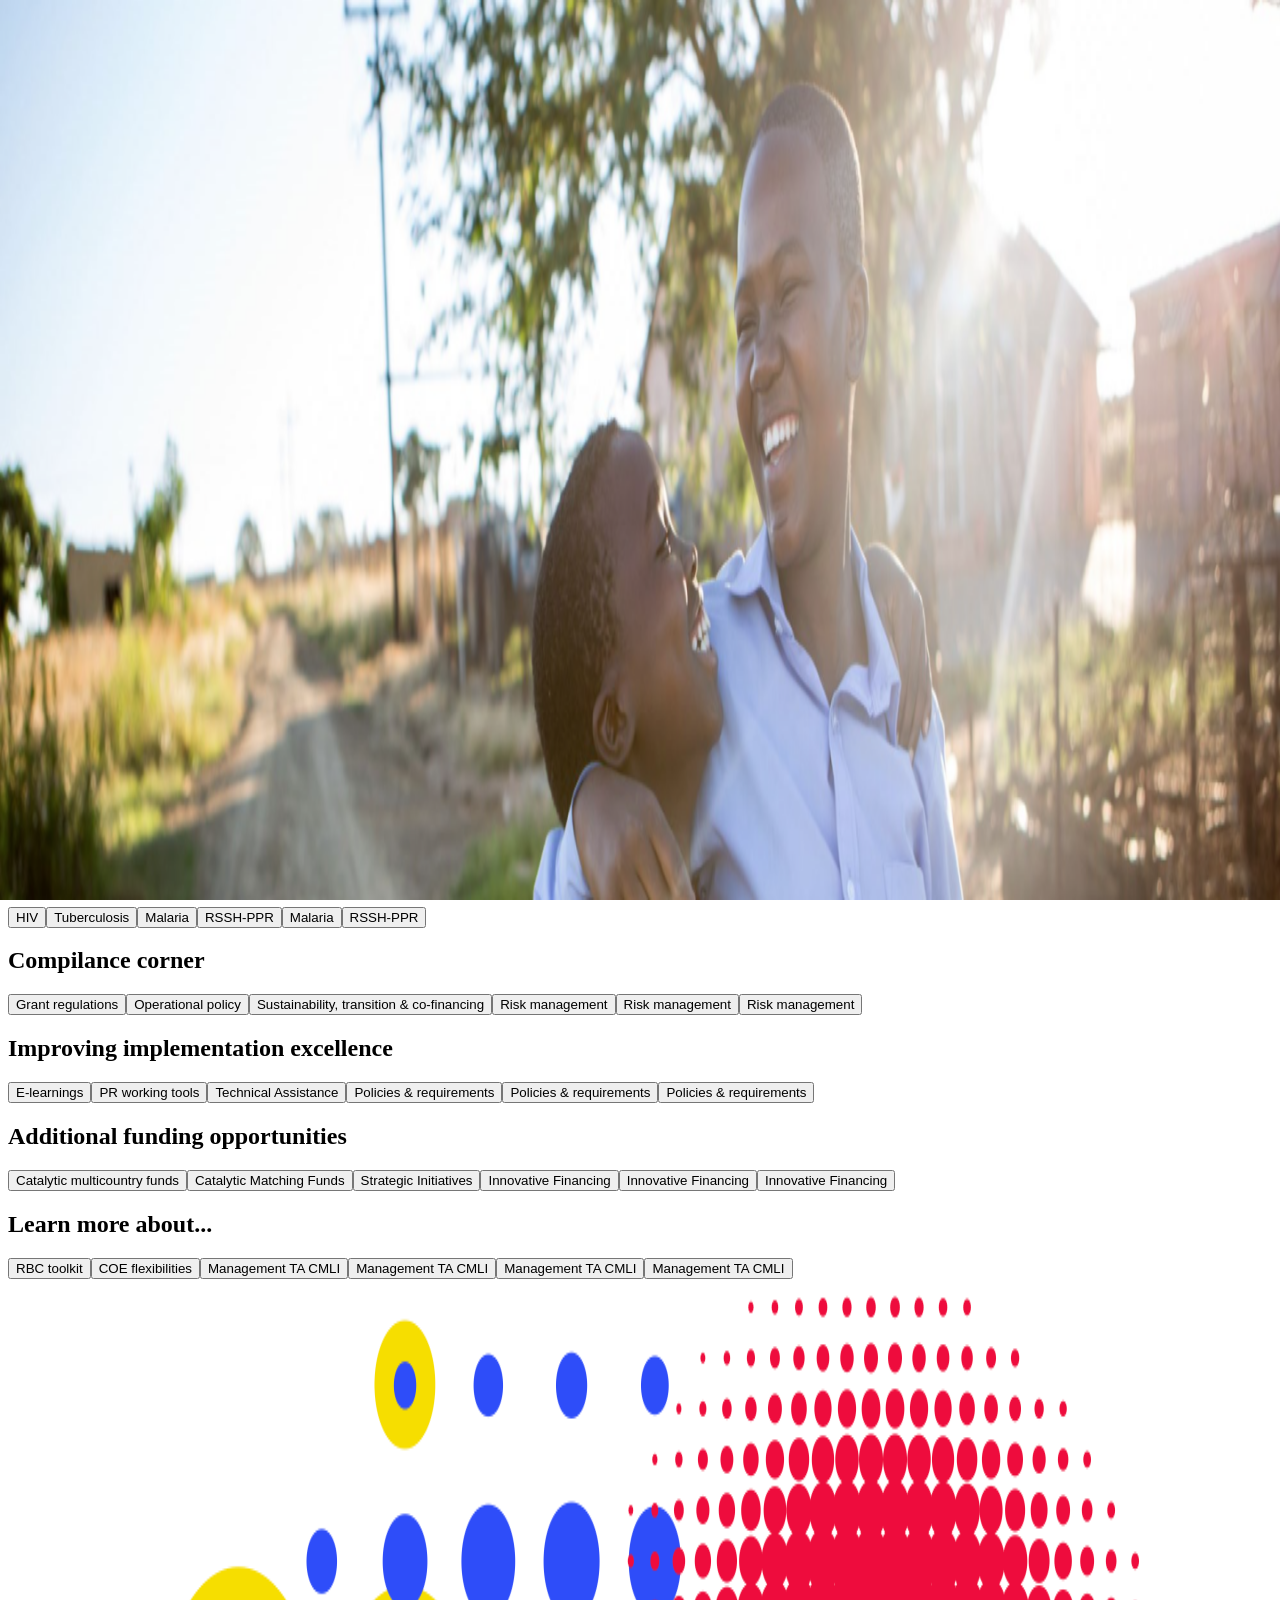
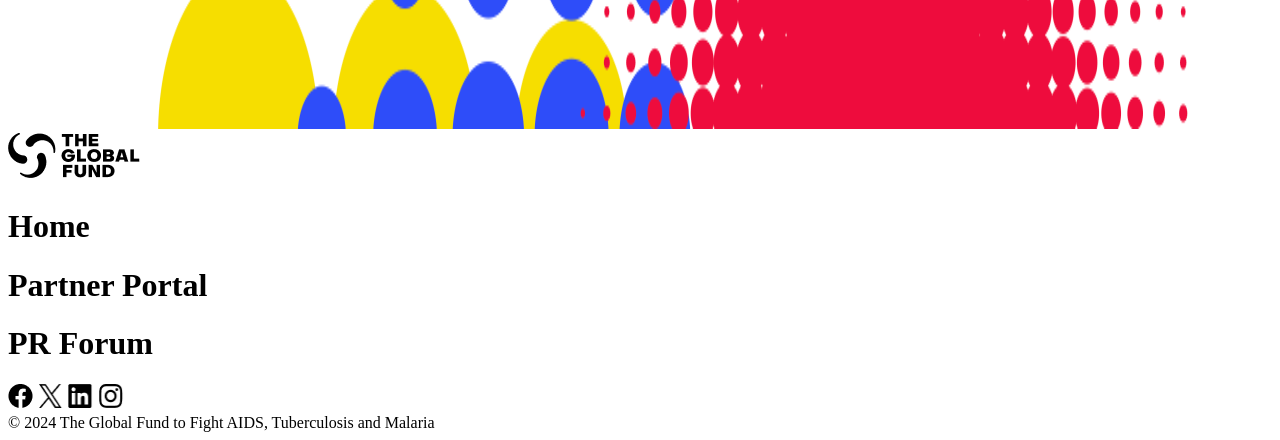
==== commit 9c526efe: "feat: added chatbox" ====
--- a/globalfund/index.html
+++ b/globalfund/index.html
@@ -125,47 +125,60 @@
             class="z-0 group relative inline-flex items-center justify-center box-border appearance-none select-none whitespace-nowrap font-normal subpixel-antialiased overflow-hidden tap-highlight-transparent outline-none data-[focus-visible=true]:z-10 data-[focus-visible=true]:outline-2 data-[focus-visible=true]:outline-focus data-[focus-visible=true]:outline-offset-2 px-4 min-w-20 gap-2 [&amp;>svg]:max-w-[theme(spacing.8)] data-[pressed=true]:scale-[0.97] transition-transform-colors-opacity motion-reduce:transition-none data-[hover=true]:opacity-hover w-full h-[46px] bg-[#F7F7F7] rounded-[3px] text-black text-[14.5px]"
             type="button">LFA resources</button><button
             class="z-0 group relative inline-flex items-center justify-center box-border appearance-none select-none whitespace-nowrap font-normal subpixel-antialiased overflow-hidden tap-highlight-transparent outline-none data-[focus-visible=true]:z-10 data-[focus-visible=true]:outline-2 data-[focus-visible=true]:outline-focus data-[focus-visible=true]:outline-offset-2 px-4 min-w-20 gap-2 [&amp;>svg]:max-w-[theme(spacing.8)] data-[pressed=true]:scale-[0.97] transition-transform-colors-opacity motion-reduce:transition-none data-[hover=true]:opacity-hover w-full h-[46px] bg-[#F7F7F7] rounded-[3px] text-black text-[14.5px]"
-            type="button">CCM Resources</button></div>
+            type="button">CCM Resources</button>
+        </div>
         <div class="w-[80%] h-[500px] bg-[#F7F7F7]">
-          <div class="h-[437px] p-[20px] overflow-y-auto custom-scrollbar">
-            <div class="w-full flex justify-end gap-[10px] items-center  mb-[20px] ">
-              <div
-                class="bg-white border-[#2E4DF9] border w-[75%] text-black p-[10px] rounded-[10px] text-[13px] flex flex-col gap-[6px]">
-                <p>Here are some pro tips to maximize the effectiveness of using an AI language model (LLM) chatbot for
-                  obtaining the best answers:</p>
-                <p><span class="text-[#2E4DF9] font-extrabold">Provide Context</span>: Give background information that
-                  could influence the answer.</p>
-                <p><span class="text-[#2E4DF9] font-extrabold">Be Specific</span>: Clearly define your question or
-                  problem. Specific details can help the AI provide more accurate and relevant responses.</p>
-                <p><span class="text-[#2E4DF9] font-extrabold">Break Down Complex Questions</span>: If you have a
-                  multi-part question, consider breaking it down into simpler, more direct questions. Use follow-up
-                  questions if the first response does not completely address your needs.</p>
-              </div><img alt="logo_icon" loading="lazy" width="33" height="36" decoding="async" data-nimg="1"
-                style="color:transparent"
-                src="./assets/images/logo_icon.png">
-            </div>
-          </div>
-          <div
-            class="group flex flex-col group relative justify-end data-[has-label=true]:mt-[calc(theme(fontSize.small)_+_10px)] w-full"
-            data-slot="base" data-filled="true" data-filled-within="true">
-            <div data-slot="main-wrapper" class="h-full flex flex-col">
-              <div data-slot="input-wrapper"
-                class="relative w-full inline-flex tap-highlight-transparent flex-row items-center shadow-sm px-3 gap-3 data-[hover=true]:bg-default-200 group-data-[focus=true]:bg-default-100 min-h-10 transition-background motion-reduce:transition-none !duration-150 outline-none group-data-[focus-visible=true]:z-10 group-data-[focus-visible=true]:ring-2 group-data-[focus-visible=true]:ring-focus group-data-[focus-visible=true]:ring-offset-2 group-data-[focus-visible=true]:ring-offset-background h-[63px] bg-[#F7F7F7] border-t border-black rounded-none pl-[20px] pr-[10px]"
-                style="cursor:text">
-                <div data-slot="inner-wrapper" class="inline-flex w-full items-center h-full box-border"><input
-                    data-slot="input" data-has-end-content="true"
-                    class="w-full font-normal bg-transparent !outline-none focus-visible:outline-none data-[has-start-content=true]:ps-1.5 data-[has-end-content=true]:pe-1.5 group-data-[has-value=true]:text-default-foreground h-full text-[14px] placeholder:text-[#A7A7A7]"
-                    aria-label="Type your question ..." type="text" placeholder="Type your question ..."
-                    id="react-aria-:R5aficq:" value="" title="">
-                  <div class="flex gap-[10px]"><img alt="upload" loading="lazy" width="40" height="40" decoding="async"
-                      data-nimg="1" style="color:transparent" src="/upload.svg"><button
-                      class="z-0 group relative inline-flex items-center justify-center box-border appearance-none select-none whitespace-nowrap font-normal subpixel-antialiased overflow-hidden tap-highlight-transparent outline-none data-[focus-visible=true]:z-10 data-[focus-visible=true]:outline-2 data-[focus-visible=true]:outline-focus data-[focus-visible=true]:outline-offset-2 text-small gap-2 px-0 !gap-0 data-[pressed=true]:scale-[0.97] transition-transform-colors-opacity motion-reduce:transition-none text-default-foreground min-w-10 data-[hover=true]:opacity-hover w-[50px] h-[50px] bg-transparent rounded-[5px]"
-                      type="button"><img alt="send" loading="lazy" width="40" height="40" decoding="async" data-nimg="1"
-                        style="color:transparent" src="./assets/images/send.svg"></button></div>
-                </div>
-              </div>
-            </div>
-          </div>
+          <!-- <div class="h-[437px] p-[20px] overflow-y-auto custom-scrollbar"> -->
+              
+
+                
+
+        <div id="js-chat-box" class="bg-white h-full rounded-xl border border-blue-200">
+          <div class="flex flex-col h-full">
+            
+            <div class="px-6 pt-6 pb-6 h-full">
+              <div id="js-chat-view" class="h-full overflow-x-hidden">
+                <div id="js-chat-view-list" class="h-full chat-box min-h-[20px] flex flex-col items-start whitespace-pre-wrap break-words juice:w-full juice:items-end overflow-x-auto gap-2">
+                  
+                </div>
+              </div>
+            </div>
+    
+            <div class="mx-6 mt-auto pb-6">
+              <div id="js-message-form-view" class="border border-[#e4e4e4] mt-auto flex w-full flex-col gap-1.5 rounded-[8px] p-1.5 transition-colors bg-[#f4f4f4] dark:bg-token-main-surface-secondary">
+                
+                <div class="flex items-center gap-1.5 md:gap-2">
+                  <div class="flex min-w-0 flex-1 flex-col">
+                    <input id="user-input"
+                    placeholder="Ask Global Fund Advisor"
+                    class="px-3 border-none resize-none h-10 overflow-y-hidden max-h-[25vh] bg-transparent outline-none focus:border-none active:border-none">
+                  </div>
+           
+                <button id="send-button" class="bg-gray-300 rounded-lg mr-2 p-1">
+                  <div class="flex items-center h-5 w-5">
+                    <svg id="button-send-icon" xmlns="http://www.w3.org/2000/svg" class="w-full h-full" fill="none" viewBox="0 0 32 32" class="icon-2xl">
+                      <path fill="currentColor" fill-rule="evenodd"
+                        d="M15.192 8.906a1.143 1.143 0 0 1 1.616 0l5.143 5.143a1.143 1.143 0 0 1-1.616 1.616l-3.192-3.192v9.813a1.143 1.143 0 0 1-2.286 0v-9.813l-3.192 3.192a1.143 1.143 0 1 1-1.616-1.616z"
+                        clip-rule="evenodd"></path>
+                    </svg>
+                    <svg id="button-send-icon-loading" class="w-full h-full hidden animate-spin text-black select-none pointer-events-none" fill="none" viewBox="0 0 24 24">
+                      <circle class="opacity-25" cx="12" cy="12" r="10" stroke="currentColor" stroke-width="4"></circle>
+                      <path class="opacity-75" fill="currentColor" d="M4 12a8 8 0 018-8V0C5.373 0 0 5.373 0 12h4zm2 5.291A7.962 7.962 0 014 12H0c0 3.042 1.135 5.824 3 7.938l3-2.647z"></path>
+                    </svg>
+                  </div>
+                </button>
+              </div>
+            </div>
+              
+              
+          </div>
+        </div>
+
+
+
+            <!-- </div> -->
+          </div>
+       
         </div>
       </div>
       <div class="px-[130px] mt-[60px] flex flex-col gap-[60px]">
